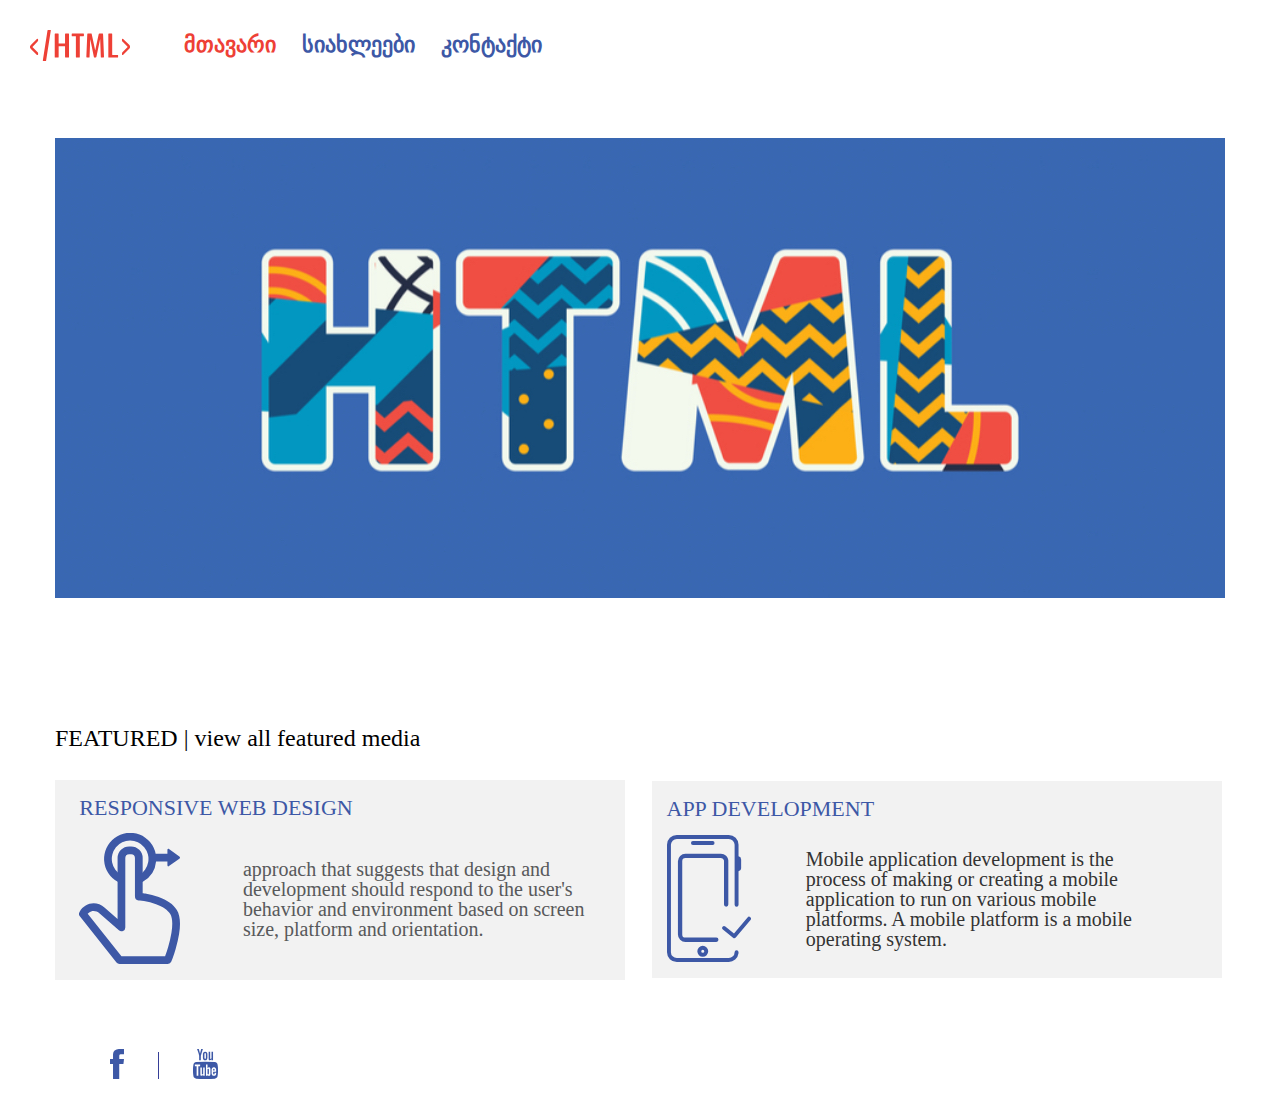
==== index.html @ 439917a8 "Add fonts" ====
<!DOCTYPE html>
<html>
<head>
	<meta charset="utf-8">
	<title>mtavari</title>
	<link rel="icon" href="images/home.png" type="image/gif" sizes="16x16">
	<link rel="stylesheet" href="https://cdn.web-fonts.ge/fonts/bpg-nino-mtavruli-bold/css/bpg-nino-mtavruli-bold.min.css">
	<link rel="stylesheet" type="text/css" href="css/reset.css">
	<link rel="stylesheet" type="text/css" href="css/style.css">
</head>
<body>
	<!-- <start header> -->
	<header>
		<a href="index.html">
			<img class="logo" src="images/logo.svg" alt="logo">
		</a>
		<nav class="navigation">
			<ul class="nav-ul">
				<li class="nav-li">
					<a class="nav-a active" href="index.html"> მთავარი</a>
				</li>
				<li class="nav-li">
					<a class="nav-a" href="news.html" target="_blank"> სიახლეები</a>
				</li>
				<li class="nav-li">
					<a class="nav-a" href="contact.html" target="_blank"> კონტაქტი</a>
				</li>
			</ul>
		</nav>
	</header>
	<div class="container">
	<!-- <start section1> -->
	    <section class="section1">
		    <img class="banner-img" src="images/banner-img.jpg" alt="banner-image">
	    </section>
	<!-- <start section2> -->
	    <section class="section2">
		    <h3 class="section-title">
			    FEATURED | view all featured media
		    </h3>
		    <div class="box">
		 	    <div class="left-box">
				    <h4 class="left-box-title"> 
					    RESPONSIVE WEB DESIGN
				    </h4>
				    <img class="icon1" src="images/icon1.svg" alt="icon image">
				     <p class="left-text"> approach that suggests that design and development should respond to the user's behavior and environment based on screen size, platform and orientation.</p>
			    </div>
			    <div class="right-box">
				    <h4 class="right-box-title"> 
					    APP DEVELOPMENT
				    </h4>
				    <img class="icon2" src="images/icon2.svg" alt="icon image">
				    <p class="right-text"> Mobile application development is the process of making or creating a mobile application to run on various mobile platforms. A mobile platform is a mobile operating system.
				    </p>
			    </div>
		    </div>
	    </section>
    </div>
    <!-- <start footer> -->
    <footer>
    	<img class="social-fb" src="images/fb.svg" alt="fb">
    	<div class="divider"> </div>
    	<img class="social-yotube" src="images/youtube.svg" alt="youtube">
    </footer>

</body>
</html>
---- css/style.css ----
/*<mtavari styles>*/
header{
	margin: 30px auto 77px 30px;
}
.logo{
	width: 100px;
	display: inline-block;
	vertical-align: middle;
	margin-right: 50px;
}
.navigation{
	display: inline-block;
	vertical-align: middle;
}
.nav-li{
	display: inline-block;
	margin-right: 22px;
}
.nav-a{
	color: #3D58A6;
	font-size: 22px;
	font-family: "BPG Nino Mtavruli Bold", sans-serif;
	font-weight: 900;
}
.active{
	color: #EE4036;
}
.container{
	width: 1170px;
	margin: 0 auto;
}
/*<section1 styles>*/
.banner-img{
	width: 1170px;
	margin-bottom: 125px;
}
/*<section2 styles>*/
.section-title{
	color: #000000;
	font-size: 24px;
}
.box{
	margin-top: 30.8px;
	margin-bottom: 68.3px;
}
/*<left box styles>*/
.left-box{
	width: 570px;
	display: inline-block;
	background-color: #F2F2F2;
	margin-right: 23px;
	padding: 17.1px 12.5px 16.3px 24.3px; 
}
.left-box-title{
	color: #3D58A6;
	font-size: 22px;
	margin-bottom: 14px;
}
.icon1{
	height: : 130.5px;
	display: inline-block;
	vertical-align: middle;
	margin-right: 58.8px;
}
.left-text{
	width: 355px;
	display: inline-block;
	vertical-align: middle;
	color: #58595B;
	font-size: 20px;
}
/*<right box styles>*/
.right-box{
	width: 570px;
	display: inline-block;
	background-color: #F2F2F2;
	padding: 17.1px 19.8px 15.4px 14.5px;  
}
.right-box-title{
	color: #3D58A6;
	font-size: 22px;
	margin-bottom: 15px;
}
.icon2{
	height: 127.51px;
	display: inline-block;
	vertical-align: middle;
	margin-right: 50.5px;
}
.right-text{
	width: 355px;
	display: inline-block;
	vertical-align: middle;
	color: #333333;
	font-size: 20px;
}
/*<fooret styles>*/
.social-fb{
	height: 30px;
	display: inline-block;
}
.divider{
     height: 26.67px;
     width: 1px;
     background-color: #363E97;
     display: inline-block;
     margin: auto 30px;
}
.social-yotube{
     height: 30px;
     display:inline-block;
}
footer{
	margin: 0 auto 38.7px 110px;
}

/*<news page styles>*/
/*<header news styles>*/
.header-news{
	width: 1238px;
	margin: 30px auto 40px auto;
}
.container-news{
	width: 1238px;
	margin: 0 auto;
}
/*<section news styles>*/
.date{
	width: 56px;
	height: 56px;
	background-color: #3D58A6;
	color: #FFFFFF;
	font-size:48px;
	padding: 10px 0 7px 6px;
	margin-bottom: 9px;
	font-family: "BPG Nino Mtavruli", sans-serif;
}
.month{
	color: #3D58A6;
	font-size: 22px;
	margin-bottom: 25.5px;
	font-family: "BPG Nino Mtavruli", sans-serif;
}
.section1-title{
	color: #000000;
	font-size: 20px;
	margin-bottom: 17.5px;
	font-family: "BPG Nino Mtavruli", sans-serif;
}
.image1{
	width: 270px;
	display: inline-block;
	margin-right: 35px;
	vertical-align: top;
}
.right1-box{
	display: inline-block;
	width: 929px;
	vertical-align: top;
}
.text{
	color: #000000;
	font-size:16px;
	margin-bottom: 22px;
	font-family: 'BPG Ingiri Arial';
}
.text2{
	margin-bottom: 37px;
	font-family: 'BPG Ingiri Arial';
}
.section1-box{
	margin-bottom: 38px;
}
/*<footer news styles>*/
.footer-news{
	width: 1238px;
	margin: 0 auto 26.5px auto;
}

/*<contact page styles>*/
/*<header styles>*/
.header-contact{
	margin: 30px auto 25px 30px;
}
/*<section styles>*/
.contact-section{
	background-color: #E6E6E6;
	padding: 39px 95px 66px 97px;
}
.contact-container{
	width: 1181px;
	margin:0 auto;
}
.contact-left-box{
	display: inline-block;
	vertical-align: top;
	margin-right: 35px;
}
.contact-title{
	color: #3D58A6;
	font-size: 20px;
	margin-bottom: 12px;
	font-family: "BPG Nino Mtavruli Bold", sans-serif;
}
.contact-span{
	color: #808080;
	font-size: 16px;
	font-family: 'BPG Ingiri Arial';
}
.contact-li{
	margin-bottom: 10px;
}
.contact-a{
	font-family: 'BPG Ingiri Arial';
}
.contact-right-box{
	display: inline-block;
	vertical-align: top;
}
.map{
	width: 848.5px;
	height: 464.5px;
}
/*<footer styles>*/

.contact-footer{
	margin:31.7px auto 28.3px 47.7px;
}
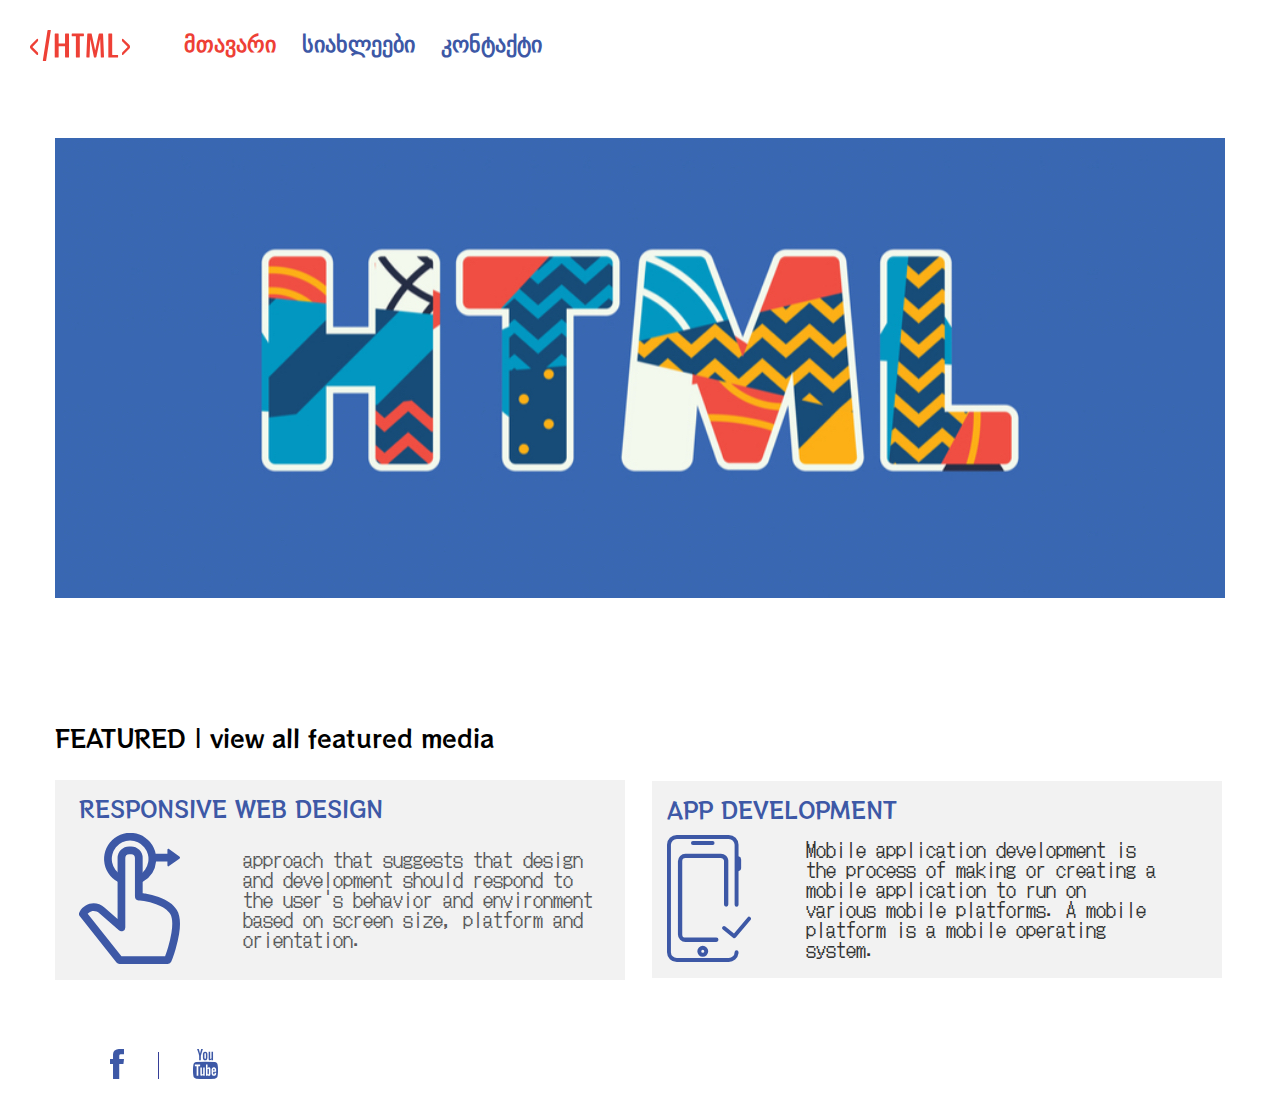
==== commit 65bae8f2: "Add Latin fonts" ====
--- a/index.html
+++ b/index.html
@@ -5,7 +5,10 @@
 	<title>mtavari</title>
 	<link rel="icon" href="images/home.png" type="image/gif" sizes="16x16">
 	<link rel="stylesheet" href="https://cdn.web-fonts.ge/fonts/bpg-nino-mtavruli-bold/css/bpg-nino-mtavruli-bold.min.css">
+	<link rel="preconnect" href="https://fonts.gstatic.com">
+    <link href="https://fonts.googleapis.com/css2?family=RocknRoll+One&display=swap" rel="stylesheet">
 	<link rel="stylesheet" type="text/css" href="css/reset.css">
+	<link rel="stylesheet" type="text/css" href="css/fonts.css">
 	<link rel="stylesheet" type="text/css" href="css/style.css">
 </head>
 <body>
--- a/css/fonts.css
+++ b/css/fonts.css
@@ -0,0 +1,22 @@
+@font-face {
+    font-family: 'BPG Ingiri Arial';
+    src: url('../fonts/bpg-ingiri-arial-webfont.eot'); /* IE9 Compat Modes */
+    src: url('../fonts/bpg-ingiri-arial-webfont.eot?#iefix') format('embedded-opentype'), /* IE6-IE8 */
+         url('../fonts/bpg-ingiri-arial-webfont.woff2') format('woff2'), /* Super Modern Browsers */
+         url('../fonts/bpg-ingiri-arial-webfont.woff') format('woff'), /* Pretty Modern Browsers */
+         url('../fonts/bpg-ingiri-arial-webfont.ttf') format('truetype'), /* Safari, Android, iOS */
+         url('../fonts/bpg-ingiri-arial-webfont.svg#bpg_ingiri_arialregular') format('svg'); /* Legacy iOS */
+}
+
+@font-face {
+    font-family: 'DotGothic16';
+    src: url('../fonts/DotGothic16/DotGothic16-Regular.eot');
+    src: url('../fonts/DotGothic16/DotGothic16-Regular.eot?#iefix') format('embedded-opentype'),
+        url('../fonts/DotGothic16/DotGothic16-Regular.woff2') format('woff2'),
+        url('../fonts/DotGothic16/DotGothic16-Regular.woff') format('woff'),
+        url('../fonts/DotGothic16/DotGothic16-Regular.ttf') format('truetype'),
+        url('../fonts/DotGothic16/DotGothic16-Regular.svg#DotGothic16-Regular') format('svg');
+    font-weight: normal;
+    font-style: normal;
+    font-display: swap;
+}
--- a/css/style.css
+++ b/css/style.css
@@ -38,6 +38,7 @@
 .section-title{
 	color: #000000;
 	font-size: 24px;
+	font-family: 'RocknRoll One', sans-serif;
 }
 .box{
 	margin-top: 30.8px;
@@ -55,6 +56,7 @@
 	color: #3D58A6;
 	font-size: 22px;
 	margin-bottom: 14px;
+	font-family: 'RocknRoll One', sans-serif;
 }
 .icon1{
 	height: : 130.5px;
@@ -68,6 +70,7 @@
 	vertical-align: middle;
 	color: #58595B;
 	font-size: 20px;
+	font-family: 'DotGothic16';
 }
 /*<right box styles>*/
 .right-box{
@@ -80,6 +83,7 @@
 	color: #3D58A6;
 	font-size: 22px;
 	margin-bottom: 15px;
+	font-family: 'RocknRoll One', sans-serif;
 }
 .icon2{
 	height: 127.51px;
@@ -93,6 +97,7 @@
 	vertical-align: middle;
 	color: #333333;
 	font-size: 20px;
+	font-family: 'DotGothic16';
 }
 /*<fooret styles>*/
 .social-fb{
